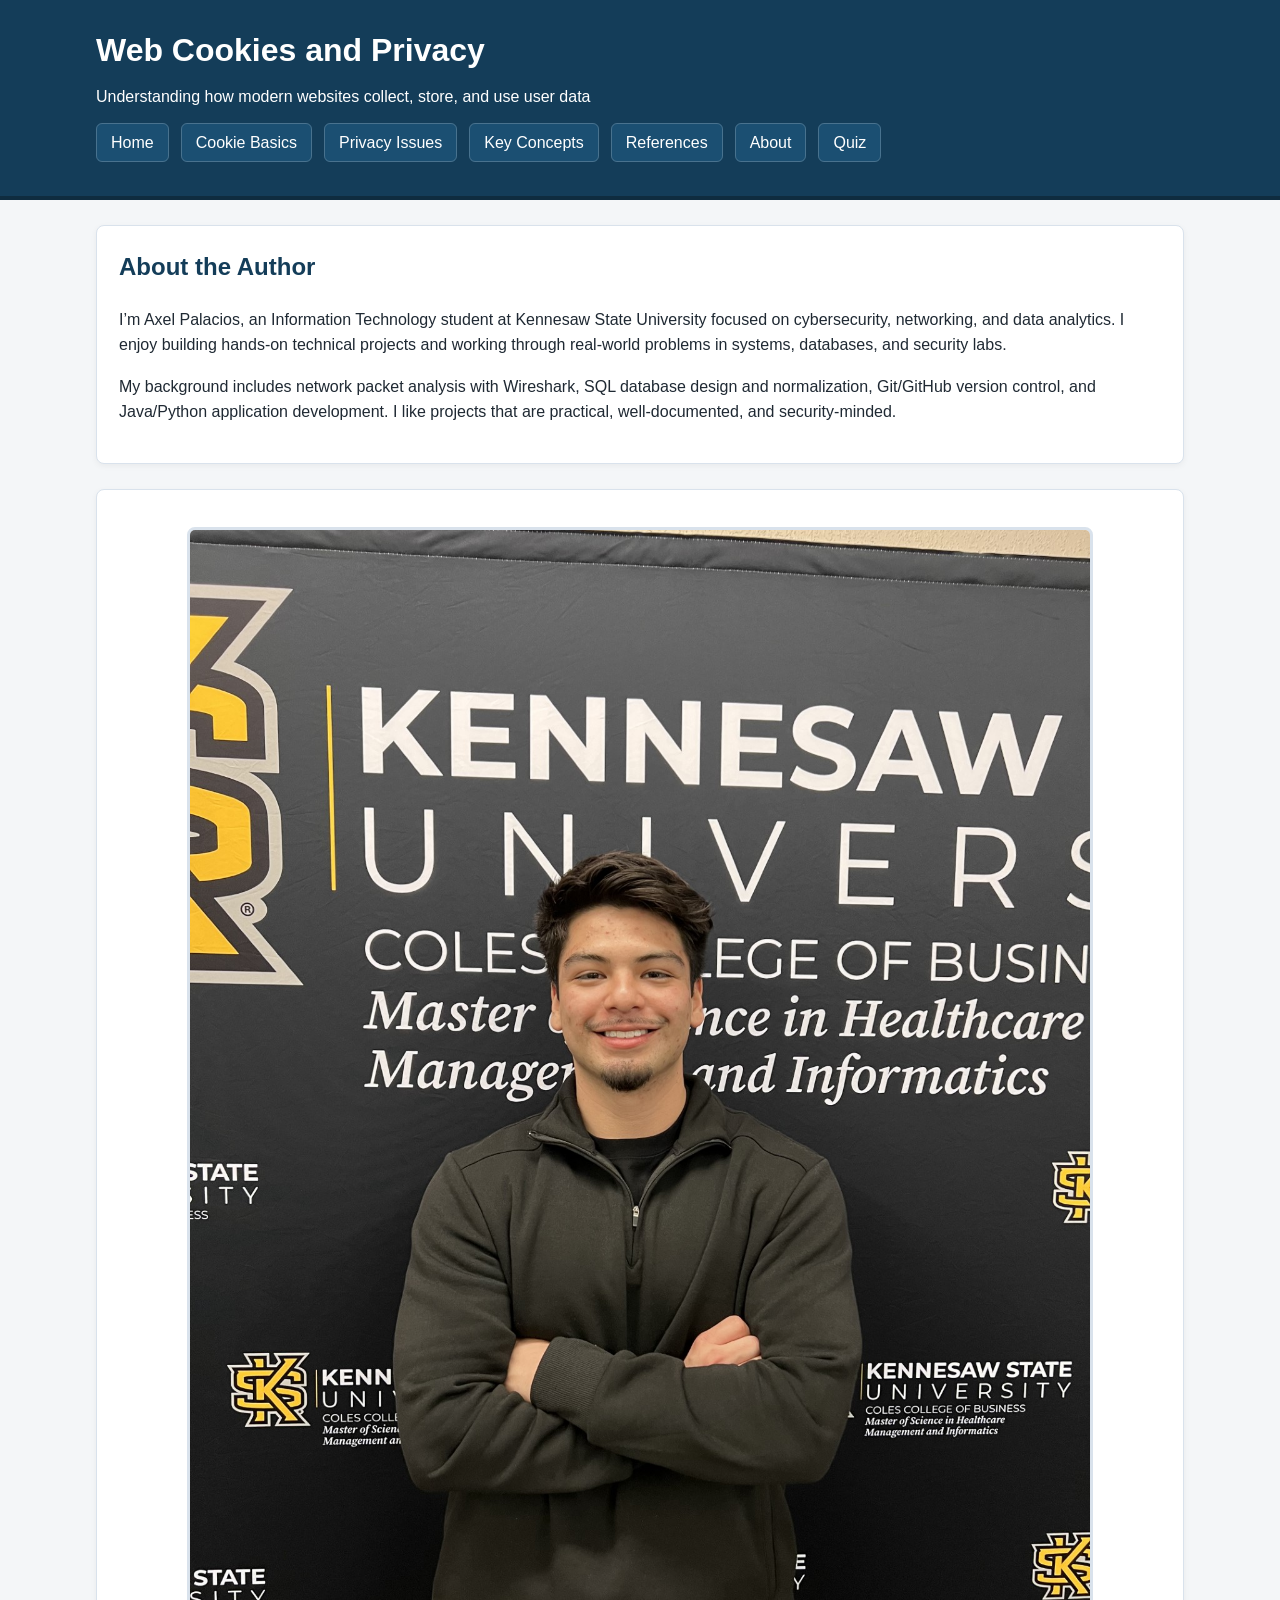
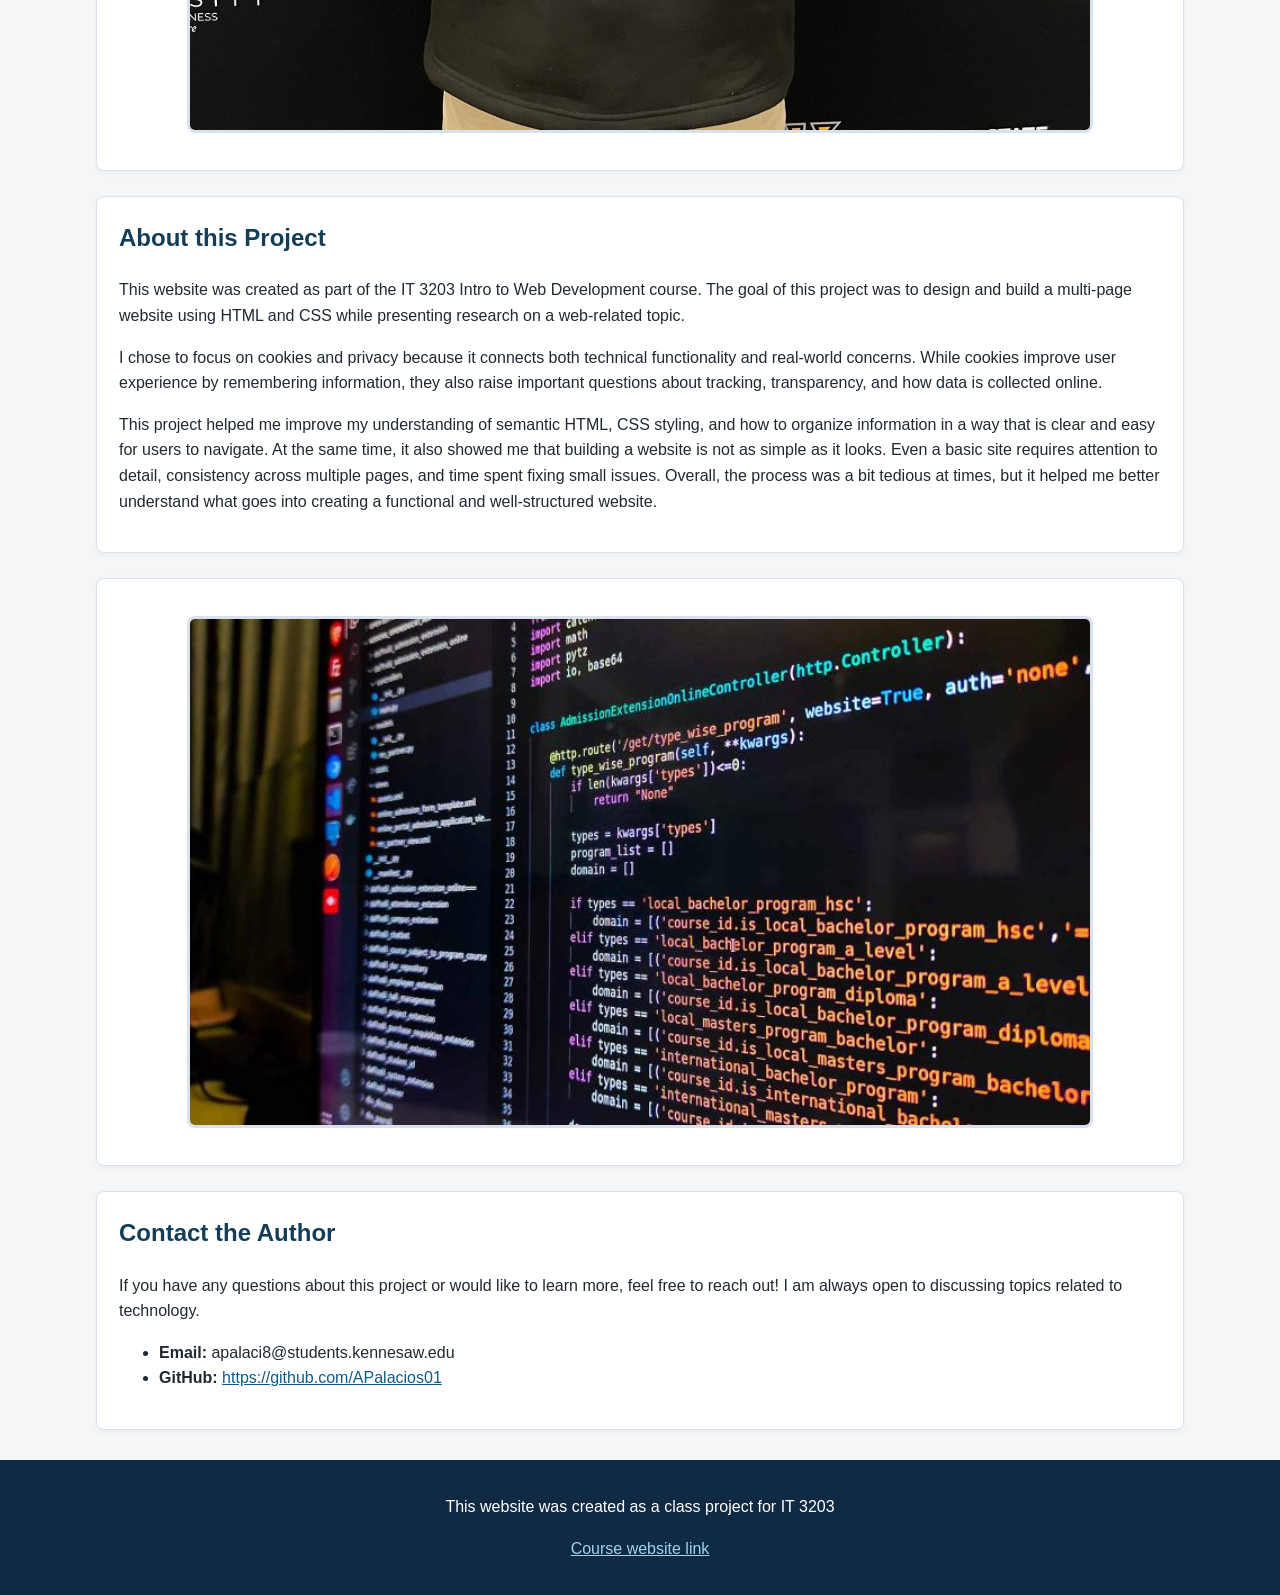
==== about.html @ fdc8d47a "first commit" ====
<!-- This page introduces the author and provides background information about the project,
including its purpose and what was learned during development. -->

<!DOCTYPE html>
<html lang="en">
<head>
    <!-- Basic page setup -->
    <meta charset="UTF-8">
    <meta name="viewport" content="width=device-width, initial-scale=1.0">
    <title>Web Cookies and Privacy | References</title>
    <link rel="stylesheet" href="style.css">
</head>
<body>
    <!-- Site header and navigation -->
    <header>
        <div class="container">
            <h1>Web Cookies and Privacy</h1>
            <p class="tagline">Understanding how modern websites collect, store, and use user data</p>
            
            <!-- Navigation menu used across all pages for consistent user access -->
            <nav>
                <ul class="nav-menu">
                    <li><a href="index.html">Home</a></li>
                    <li><a href="basics.html">Cookie Basics</a></li>
                    <li><a href="privacy.html">Privacy Issues</a></li>
                    <li><a href="concepts.html">Key Concepts</a></li>
                    <li><a href="references.html">References</a></li>
                    <li><a href="about.html" class="active">About</a></li>
                    <li><a href="quiz.html">Quiz</a></li>
                </ul>
            </nav>
            
        </div>
    </header>

    <!-- Main content -->
    <main class="container">
        <!-- Section introducing the author and academic background -->
        <section class="card">
            <h2>About the Author</h2>
            <p>
              I’m Axel Palacios, an Information Technology student at Kennesaw State University focused on cybersecurity, networking, and data analytics. I enjoy building hands-on technical projects and working through real-world problems in systems, databases, and security labs. 
            </p>

             <p>
              My background includes network packet analysis with Wireshark, SQL database design and normalization, Git/GitHub version control, and Java/Python application development. I like projects that are practical, well-documented, and security-minded.
            </p>

        </section>

        <!-- Profile image section -->
        <section class="card">
            <img src="images/pfp.jpg"
                 alt="Author's Profile Picture"
                 class="main-image">
        </section>

        <!-- Section describing the project and what was learned -->
        <section class="card">
            <h2>About this Project</h2>
            <p>
               This website was created as part of the IT 3203 Intro to Web Development course. The goal of this
            project was to design and build a multi-page website using HTML and CSS while presenting research
            on a web-related topic.
            </p>

            <p>
            I chose to focus on cookies and privacy because it connects both technical functionality and real-world
            concerns. While cookies improve user experience by remembering information, they also raise important
            questions about tracking, transparency, and how data is collected online.
        </p>

        <p>
              This project helped me improve my understanding of semantic HTML, CSS styling, and how to organize
              information in a way that is clear and easy for users to navigate. At the same time, it also showed
              me that building a website is not as simple as it looks. Even a basic site requires attention to detail,
              consistency across multiple pages, and time spent fixing small issues. Overall, the process was a bit
              tedious at times, but it helped me better understand what goes into creating a functional and
              well-structured website.
        </p>
        </section>

        <!-- image section -->
        <section class="card">
             <img src="images/code.jpg"
                  alt="Group of people representing user data"
                  class="main-image">
        </section>

        <!-- Contact section with ways to reach the author -->
        <section class="card">
            <h2>Contact the Author</h2>
            <p>
                If you have any questions about this project or would like to learn more, feel free to reach out!
                I am always open to discussing topics related to technology.
            </p>

            <!-- Contact information -->
            <ul>
                <li><strong>Email:</strong> apalaci8@students.kennesaw.edu</li> <!-- Email address -->
                <li><strong>GitHub:</strong> 
                    <a href="https://github.com/APalacios01" target="_blank">   <!-- Link to GitHub -->
                        https://github.com/APalacios01
                    </a>
                </li>
            </ul>
        </section>
    </main>

    <!-- Footer -->
    <footer>
        <div class="container">
            <p>This website was created as a class project for IT 3203</p>
            <p><a href="https://ksuweb.github.io/IT3203/" target="_blank">Course website link</a></p>
        </div>
    </footer>
</body>
</html>
---- style.css ----
/* This stylesheet controls the layout, colors, typography, and overall design
of the website. It ensures consistency across all pages using shared styles. */

/* General page styling */
body {
    margin: 0;
    font-family: Arial, Helvetica, sans-serif;
    background-color: #f4f6f8;
    color: #1f2933;
    line-height: 1.6;
}

/* Main width control */
.container {
    width: 85%;
    max-width: 1100px;
    margin: 0 auto;
}

/* Header styling */
header {
    background-color: #143d59;
    color: white;
    padding: 25px 0;
    border-bottom: 4px solid #0f2c3f;
}

header h1 {
    margin: 0;
    font-size: 2rem;
}

.tagline {
    margin-top: 8px;
    font-size: 1rem;
}

/* Navigation menu */
.nav-menu {
    list-style: none;
    padding: 0;
    margin-top: 20px;
    display: flex;
    flex-wrap: wrap;
    gap: 12px;
}

.nav-menu li {
    margin: 0;
}

.nav-menu a {
    text-decoration: none;
    color: white;
    background-color: #1b4f72;
    padding: 10px 14px;
    border-radius: 6px;
    border: 1px solid rgba(255, 255, 255, 0.2);
    transition: background-color 0.3s ease, transform 0.2s ease;
}

/* Hover effect required by assignment */
.nav-menu a:hover {
    background-color: #2e6f95;
    transform: translateY(-2px);
}

.active {
    background-color: #0b2230;
}

/* Card design */
.card {
    background-color: white;
    padding: 22px;
    margin: 25px 0;
    border: 1px solid #d9e2ec;
    border-radius: 8px;
    box-shadow: 0 2px 6px rgba(0, 0, 0, 0.05);
}

/* Grid/Flex layout requirement */
.grid-layout {
    display: flex;
    gap: 20px;
    flex-wrap: wrap;
}

.grid-layout .card {
    flex: 1 1 300px;
}

/* Headings */
h2 {
    color: #143d59;
    margin-top: 0;
}

h3 {
    color: #1b4f72;
}

/* Image styling */
.main-image {
    width: 100%;
    max-width: 900px;
    display: block;
    margin: 15px auto;
    border: 3px solid #d9e2ec;
    border-radius: 8px;
}

.image-note {
    font-size: 0.95rem;
    color: #52606d;
}

/* Table styling */
table {
    width: 100%;
    border-collapse: collapse;
    margin-top: 15px;
}

th,
td {
    border: 1px solid #bcccdc;
    padding: 12px;
    text-align: left;
}

th {
    background-color: #d9eaf7;
}

/* General links */
a {
    color: #0d5c8d;
}

a:hover {
    color: #063a57;
}

/* Footer styling */
footer {
    background-color: #102a43;
    color: white;
    text-align: center;
    padding: 18px 0;
    margin-top: 30px;
}

footer a {
    color: #9fd3f2;
}

/* ID selector example */
#intro {
    border-left: 6px solid #2e6f95;
}

/* Responsive adjustment */
@media (max-width: 768px) {
    .container {
        width: 92%;
    }

    .nav-menu {
        flex-direction: column;
    }

    header h1 {
        font-size: 1.6rem;
    }

}/* Quiz page styles */
.quiz-question {
    margin-bottom: 25px;
    padding: 20px;
    background-color: #f8fbfd;
    border: 1px solid #d7e2ea;
    border-radius: 8px;
}

.quiz-question h3 {
    margin-bottom: 10px;
    color: #123c56;
}

.quiz-question p,
.quiz-question label {
    font-size: 16px;
    line-height: 1.6;
}

.quiz-question input[type="text"] {
    width: 100%;
    max-width: 420px;
    padding: 10px;
    margin-top: 10px;
    border: 1px solid #b7c6d1;
    border-radius: 6px;
    font-size: 16px;
}

.quiz-buttons {
    margin-top: 20px;
}

.quiz-buttons button {
    background-color: #1f5d82;
    color: white;
    border: none;
    padding: 12px 18px;
    margin-right: 10px;
    border-radius: 6px;
    font-size: 15px;
    cursor: pointer;
}

.quiz-buttons button:hover {
    background-color: #174660;
}

#results {
    display: none;
}

.correct-answer {
    color: green;
    font-weight: bold;
}

.wrong-answer {
    color: red;
    font-weight: bold;
}

.pass-text {
    color: green;
    font-size: 22px;
    font-weight: bold;
}

.fail-text {
    color: red;
    font-size: 22px;
    font-weight: bold;
}

/* Results box styling */
#results {
    display: none;
    margin-top: 20px;
    padding: 20px;
    background-color: #f8fbfd;
    border-left: 5px solid #2c6e91;
    border-radius: 8px;
    line-height: 1.7;
}

#results h2 {
    margin-bottom: 15px;
    color: #123c56;
}

#results p {
    margin-bottom: 12px;
}
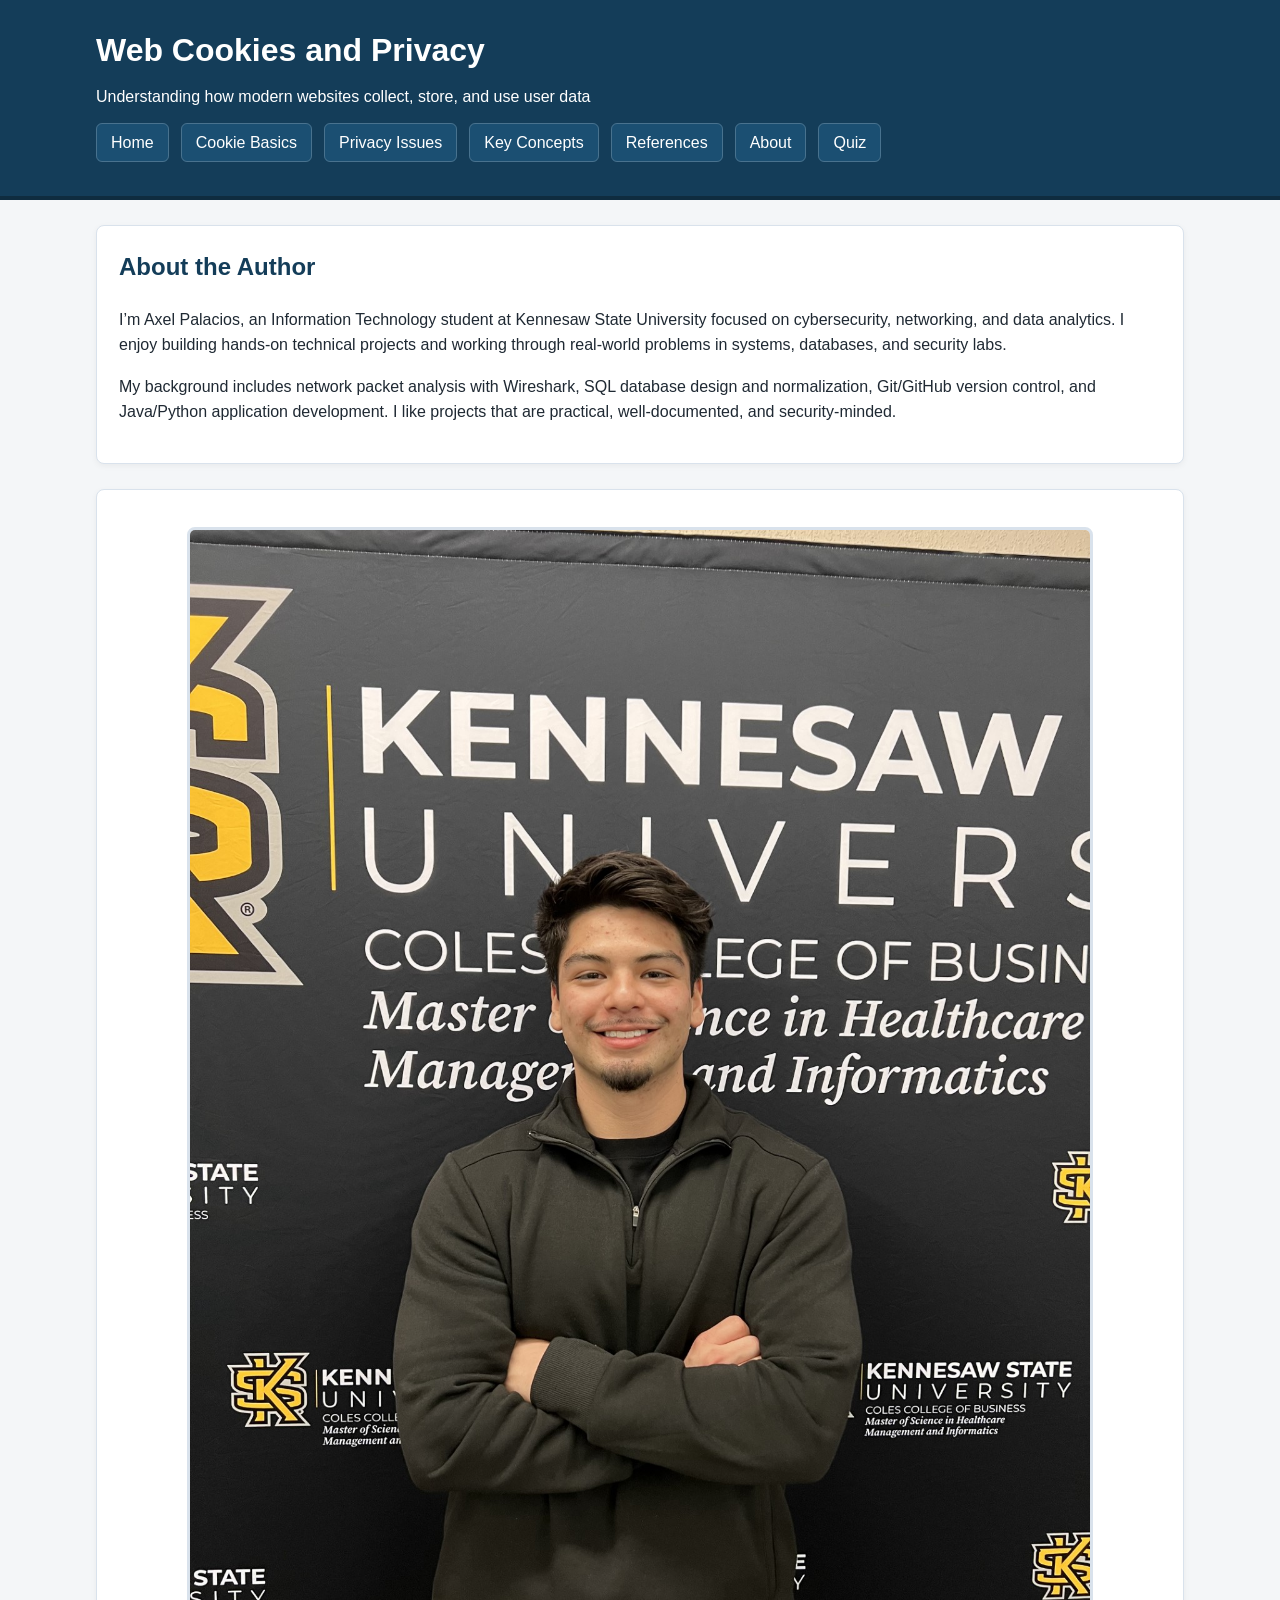
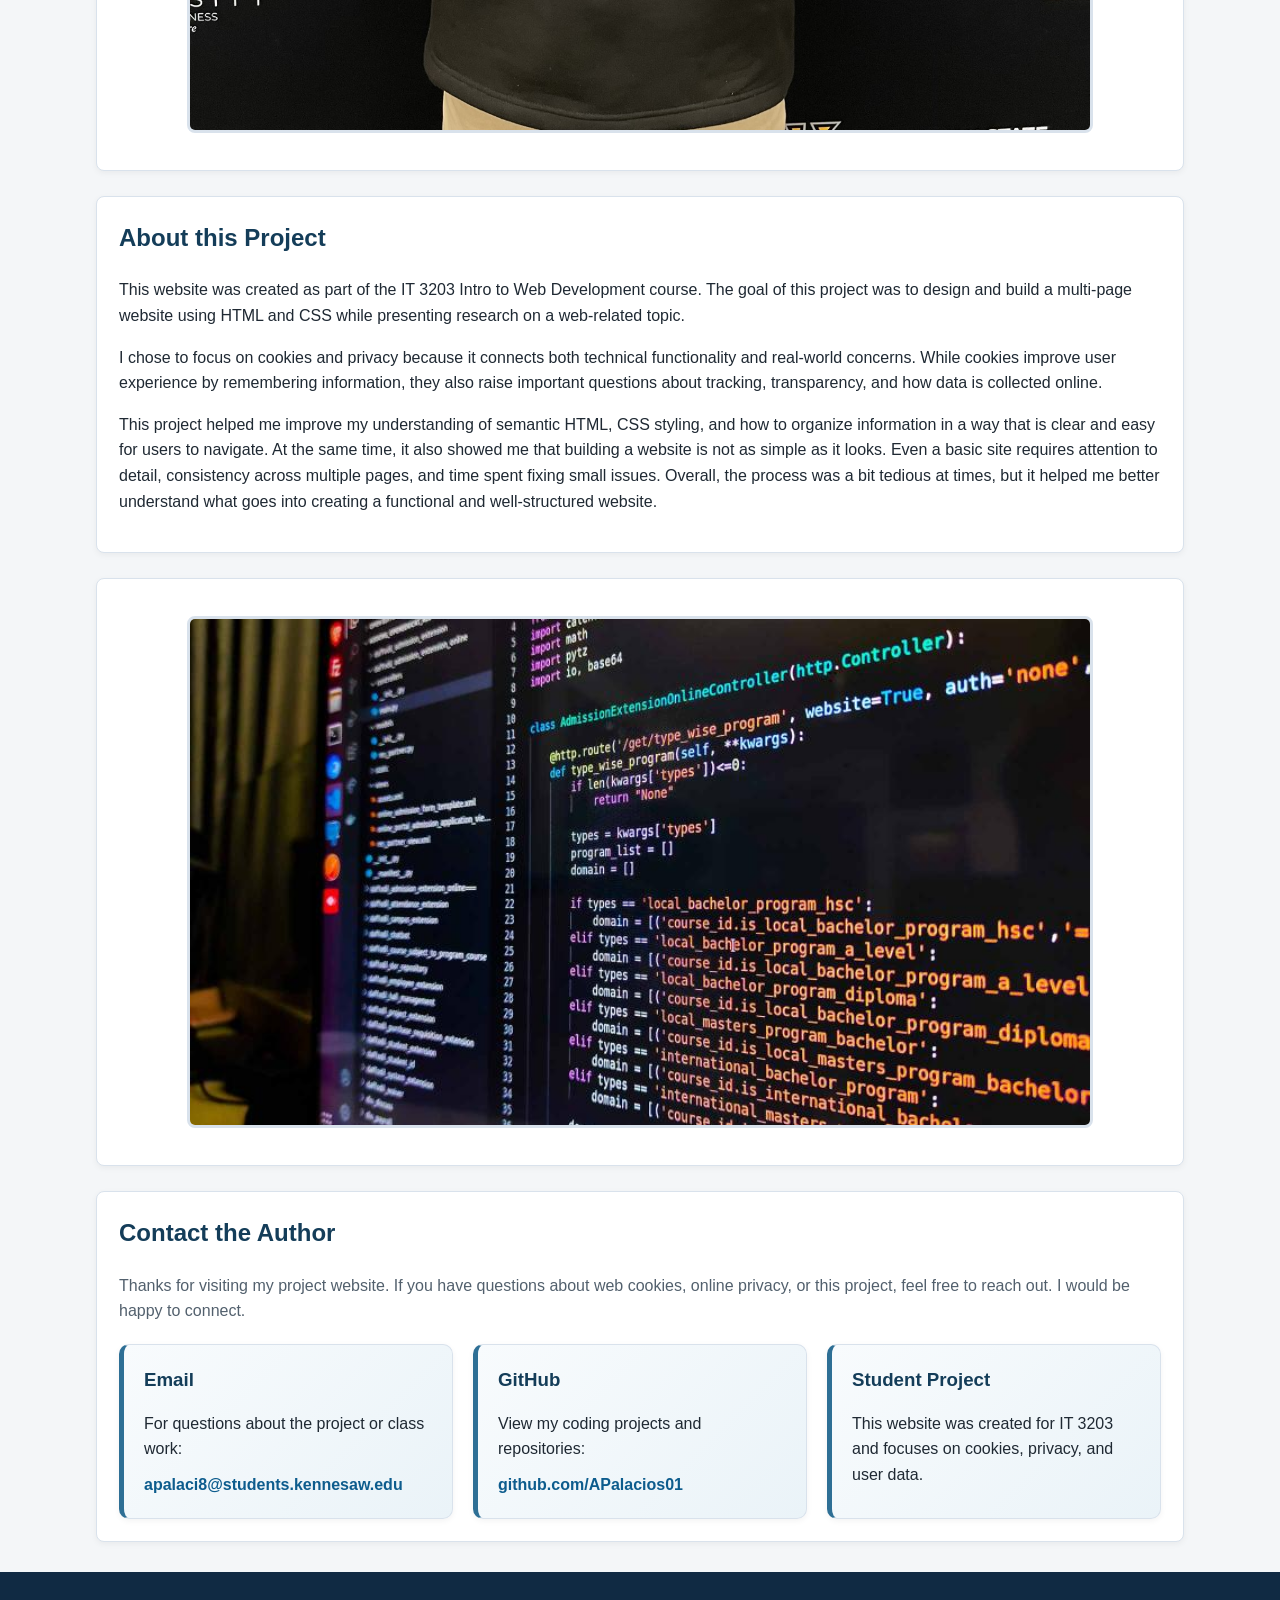
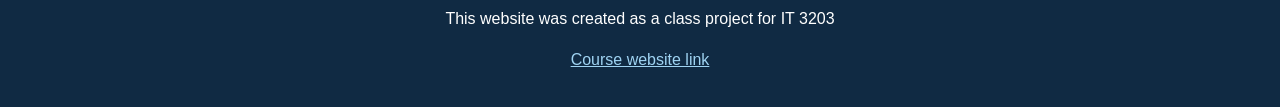
==== commit 04fe349b: "contact changes" ====
--- a/about.html
+++ b/about.html
@@ -89,22 +89,31 @@
 
         <!-- Contact section with ways to reach the author -->
         <section class="card">
-            <h2>Contact the Author</h2>
-            <p>
-                If you have any questions about this project or would like to learn more, feel free to reach out!
-                I am always open to discussing topics related to technology.
-            </p>
+    <h2>Contact the Author</h2>
+    <p class="contact-intro">
+        Thanks for visiting my project website. If you have questions about web cookies,
+        online privacy, or this project, feel free to reach out. I would be happy to connect.
+    </p>
 
-            <!-- Contact information -->
-            <ul>
-                <li><strong>Email:</strong> apalaci8@students.kennesaw.edu</li> <!-- Email address -->
-                <li><strong>GitHub:</strong> 
-                    <a href="https://github.com/APalacios01" target="_blank">   <!-- Link to GitHub -->
-                        https://github.com/APalacios01
-                    </a>
-                </li>
-            </ul>
-        </section>
+    <div class="contact-grid">
+        <div class="contact-box">
+            <h3>Email</h3>
+            <p>For questions about the project or class work:</p>
+            <a href="mailto:apalaci8@students.kennesaw.edu">apalaci8@students.kennesaw.edu</a>
+        </div>
+
+        <div class="contact-box">
+            <h3>GitHub</h3>
+            <p>View my coding projects and repositories:</p>
+            <a href="https://github.com/APalacios01" target="_blank">github.com/APalacios01</a>
+        </div>
+
+        <div class="contact-box">
+            <h3>Student Project</h3>
+            <p>This website was created for IT 3203 and focuses on cookies, privacy, and user data.</p>
+        </div>
+    </div>
+</section>
     </main>
 
     <!-- Footer -->
--- a/style.css
+++ b/style.css
@@ -267,4 +267,48 @@
 
 #results p {
     margin-bottom: 12px;
+}
+
+/* Contact section styling */
+.contact-intro {
+    margin-bottom: 20px;
+    color: #52606d;
+}
+
+.contact-grid {
+    display: flex;
+    gap: 20px;
+    flex-wrap: wrap;
+    margin-top: 20px;
+}
+
+.contact-box {
+    flex: 1 1 250px;
+    background: linear-gradient(135deg, #f8fbfd, #eaf3f8);
+    border: 1px solid #d9e2ec;
+    border-left: 5px solid #2e6f95;
+    border-radius: 10px;
+    padding: 20px;
+    box-shadow: 0 2px 6px rgba(0, 0, 0, 0.05);
+}
+
+.contact-box h3 {
+    margin-top: 0;
+    margin-bottom: 10px;
+    color: #143d59;
+}
+
+.contact-box p {
+    margin-bottom: 10px;
+}
+
+.contact-box a {
+    font-weight: bold;
+    text-decoration: none;
+    color: #0d5c8d;
+}
+
+.contact-box a:hover {
+    color: #063a57;
+    text-decoration: underline;
 }
